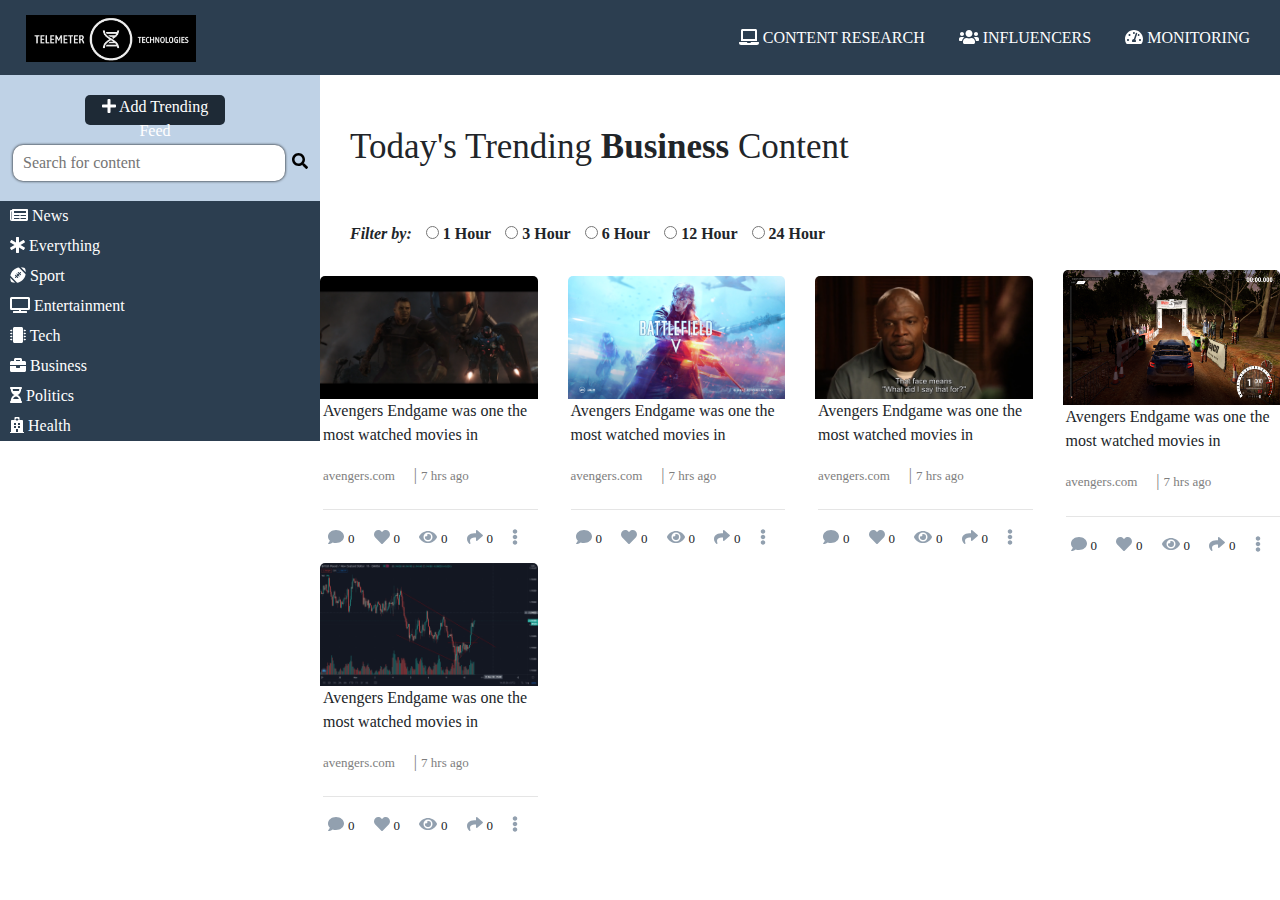
==== Client 1/index.html @ 8298a96a "Version 1.0.0" ====
<!DOCTYPE html>
<html lang="en">
<head>
    <meta charset="UTF-8">
    <meta name="viewport" content="width=device-width, initial-scale=1.0">
    <title>Tshifhiwa Tsha Venda</title>
        <!--Frameworks-->
        <link rel="stylesheet" href="bootstrap/css/bootstrap-grid.css" />
        <link rel="stylesheet" href="bootstrap/css/bootstrap-grid.min.css" />
        <link rel="stylesheet" href="bootstrap/css/bootstrap.css" />
        <link rel="stylesheet" href="bootstrap/css/bootstrap.min.css" />
        <link rel="stylesheet" href="font/bootstrap/bootstrap-icons.css" />


    <link rel="stylesheet" href="CSS/index.css">
    <script src="js/all.js"></script>



</head>
<body>
    <nav>   
        <input type="checkbox" id="check">         
        <label for="check">
            <i class="fas fa-bars" id="menu"></i>
            <i class="fas fa-times" id="cancel"></i>
        </label>
        <img src="Images/logo_transparents.jpg" alt="">
        <ul class="menuList">                
            <li><a href="/index.html"> <i class="fas fa-laptop"></i> Content Research</a>
                <ul class="dropdown1" style="width: 20%;">
                    <li><a href=""><i class="fas fa-bookmark"></i> Saved Content</a></li>
                    <li><a href="">Most Shared</a></li>
                    <li><a href="">Trending Now</a></li>
                    <li><a href="">Backlinks</a></li>
                    <li><a href="">Content Analysis</a></li>
                    <li><a href="">Facebook Analyzer</a></li>
                </ul>
            </li>
            <li><a href="#"><i class="fas fa-users"></i> Influencers</a>
                <ul class="dropdown1">
                    <li><a href="">Link1</a></li>
                    <li><a href="">Link1</a></li>
                    <li><a href="">Link1</a></li>
                </ul>
            </li>
            <li><a href="#"><i class="fas fa-tachometer-alt"></i> Monitoring</a>
                <ul class="dropdown1">                    
                    <li><a href="">Link1</a></li>
                    <li><a href="">Link1</a></li>
                    <li><a href="">Link1</a></li>
                </ul>
            </li>            
        </ul> 
    </nav>  
    <div class="sidebar">
        <button class="btnAdd"><i class="fas fa-plus"></i> Add Trending Feed</button>
        <input type="search" class="searchBar" spellcheck="false" placeholder="Search for content">
        <button  class="search-btn" ><i class="fas fa-search"></i></button>  
        <a href=""><i class="fas fa-newspaper"></i> News</a>
        <a href=""><i class="fas fa-star-of-life"></i> Everything</a>
        <a href=""><i class="fas fa-football-ball"></i> Sport</a>
        <a href=""><i class="fas fa-tv"></i> Entertainment</a>
        <a href=""><i class="fas fa-microchip"></i> Tech</a>
        <a href=""><i class="fas fa-briefcase"></i> Business</a>
        <a href=""><i class="fas fa-hourglass-half"></i> Politics</a>
        <a href=""><i class="fas fa-hospital"></i> Health</a>
    </div>   
    <div class="main-content">
        <div class="top">
            <p class="heading">Today's Trending <label for=""><b>Business</b></label> Content</p><br>        
            <p><b><i>Filter by: </i>
                <input class="radio-all" type="radio" name="filter" id="hour-1">
                <label for="hour-1">1 Hour</label>
                <input class="radio-all" type="radio" name="filter" id="hour-3">
                <label for="hour-3">3 Hour</label>
                <input class="radio-all" type="radio" name="filter" id="hour-6">
                <label for="hour-6">6 Hour</label>
                <input class="radio-all" type="radio" name="filter" id="hour-12">
                <label for="hour-12">12 Hour</label>
                <input class="radio-all" type="radio" name="filter" id="hour-24">
                <label for="hour-24">24 Hour</label>
            </b>
        </p>
        </div> 
        <div class="row align-items-center">
            <div class="col-sm-12 col-md-6 col-lg-4 col-xl-3">
                <img class="newsIMG" src="Images/avengers.png" alt="">
                <div class="quote">
                    <p>Avengers Endgame was one the most watched movies in</p>
                    <p style="color: rgb(126, 126, 126);"><label for="link">avengers.com</label> | <label for="hours">7 hrs ago</label></p>
                    <hr>
                    <i onclick="myClickComment(this)" class="fas fa-comment comment"></i>                    
                    <label for="comment" id="cmt">0</label>
                    <i onclick="myClickLike(this)" class="fas fa-heart like"></i>
                    <label for="like" id="lk">0</label>
                    <i onclick="myClickViews(this)" class="fas fa-eye views"></i>
                    <label for="views" id="vws">0</label>
                    <i onclick="myClickShare(this)" class="fas fa-share share"></i>
                    <label for="share" id="shr">0</label>
                    <i onclick="myClickEdit(this)" class="fas fa-ellipsis-v edit"></i>                    
                </div>                
            </div>
            <div class="col-sm-12 col-md-6 col-lg-4 col-xl-3">
                <img class="newsIMG" src="Images/battlefield.png" alt="">
                <div class="quote">
                    <p>Avengers Endgame was one the most watched movies in</p>
                    <p style="color: rgb(126, 126, 126);"><label for="link">avengers.com</label> | <label for="hours">7 hrs ago</label></p>
                    <hr>
                    <i onclick="myClickComment(this)" class="fas fa-comment comment"></i>                    
                    <label for="comment" id="cmt">0</label>
                    <i onclick="myClickLike(this)" class="fas fa-heart like"></i>
                    <label for="like" id="lk">0</label>
                    <i onclick="myClickViews(this)" class="fas fa-eye views"></i>
                    <label for="views" id="vws">0</label>
                    <i onclick="myClickShare(this)" class="fas fa-share share"></i>
                    <label for="share" id="shr">0</label>
                    <i onclick="myClickEdit(this)" class="fas fa-ellipsis-v edit"></i>                    
                </div>
            </div>
            <div class="col-sm-12 col-md-6 col-lg-4 col-xl-3">
                <img class="newsIMG" src="Images/chris.png" alt="">
                <div class="quote">
                    <p>Avengers Endgame was one the most watched movies in</p>
                    <p style="color: rgb(126, 126, 126);"><label for="link">avengers.com</label> | <label for="hours">7 hrs ago</label></p>
                    <hr>
                    <i onclick="myClickComment(this)" class="fas fa-comment comment"></i>                    
                    <label for="comment" id="cmt">0</label>
                    <i onclick="myClickLike(this)" class="fas fa-heart like"></i>
                    <label for="like" id="lk">0</label>
                    <i onclick="myClickViews(this)" class="fas fa-eye views"></i>
                    <label for="views" id="vws">0</label>
                    <i onclick="myClickShare(this)" class="fas fa-share share"></i>
                    <label for="share" id="shr">0</label>
                    <i onclick="myClickEdit(this)" class="fas fa-ellipsis-v edit"></i>                    
                </div>
            </div>
            <div class="col-sm-12 col-md-6 col-lg-4 col-xl-3">
                <img class="newsIMG" src="Images/dirt.png" alt="">
                <div class="quote">
                    <p>Avengers Endgame was one the most watched movies in</p>
                    <p style="color: rgb(126, 126, 126);"><label for="link">avengers.com</label> | <label for="hours">7 hrs ago</label></p>
                    <hr>
                    <i onclick="myClickComment(this)" class="fas fa-comment comment"></i>                    
                    <label for="comment" id="cmt">0</label>
                    <i onclick="myClickLike(this)" class="fas fa-heart like"></i>
                    <label for="like" id="lk">0</label>
                    <i onclick="myClickViews(this)" class="fas fa-eye views"></i>
                    <label for="views" id="vws">0</label>
                    <i onclick="myClickShare(this)" class="fas fa-share share"></i>
                    <label for="share" id="shr">0</label>
                    <i onclick="myClickEdit(this)" class="fas fa-ellipsis-v edit"></i>                    
                </div>
            </div>
            <div class="col-sm-12 col-md-6 col-lg-4 col-xl-3">
                <img class="newsIMG" src="Images/forex.png" alt="">
                <div class="quote">
                    <p>Avengers Endgame was one the most watched movies in</p>
                    <p style="color: rgb(126, 126, 126);"><label for="link">avengers.com</label> | <label for="hours">7 hrs ago</label></p>
                    <hr>
                    <i onclick="myClickComment(this)" class="fas fa-comment comment"></i>                    
                    <label for="comment" id="cmt">0</label>
                    <i onclick="myClickLike(this)" class="fas fa-heart like"></i>
                    <label for="like" id="lk">0</label>
                    <i onclick="myClickViews(this)" class="fas fa-eye views"></i>
                    <label for="views" id="vws">0</label>
                    <i onclick="myClickShare(this)" class="fas fa-share share"></i>
                    <label for="share" id="shr">0</label>
                    <i onclick="myClickEdit(this)" class="fas fa-ellipsis-v edit"></i>                    
                </div>
            </div>
        </div>
    </div> 
</body>
</html>
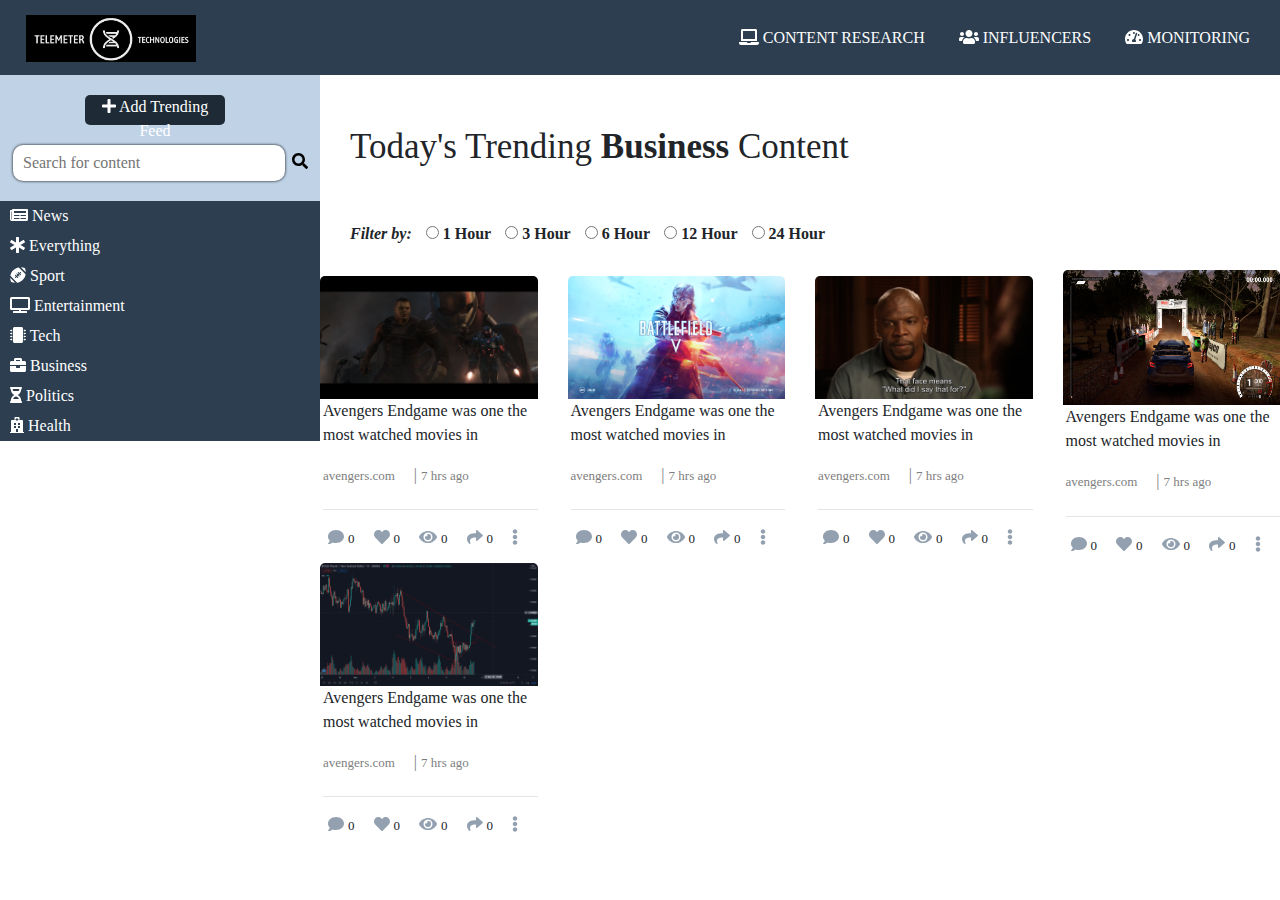
==== commit b2d8685d: "Version 1.0.1" ====
--- a/Client 1/index.html
+++ b/Client 1/index.html
@@ -1,9 +1,9 @@
 <!DOCTYPE html>
 <html lang="en">
 <head>
-    <meta charset="UTF-8">
-    <meta name="viewport" content="width=device-width, initial-scale=1.0">
+    
     <title>Tshifhiwa Tsha Venda</title>
+    <meta charset = "UTF-8" name="viewport" content="width=device-width, initial-scale=1.0">
         <!--Frameworks-->
         <link rel="stylesheet" href="bootstrap/css/bootstrap-grid.css" />
         <link rel="stylesheet" href="bootstrap/css/bootstrap-grid.min.css" />
@@ -11,12 +11,8 @@
         <link rel="stylesheet" href="bootstrap/css/bootstrap.min.css" />
         <link rel="stylesheet" href="font/bootstrap/bootstrap-icons.css" />
 
-
     <link rel="stylesheet" href="CSS/index.css">
     <script src="js/all.js"></script>
-
-
-
 </head>
 <body>
     <nav>   
@@ -84,7 +80,7 @@
         </p>
         </div> 
         <div class="row align-items-center">
-            <div class="col-sm-12 col-md-6 col-lg-4 col-xl-3">
+            <div class="col-sm-12 col-md-6 col-lg-4 col-xl-3 post">
                 <img class="newsIMG" src="Images/avengers.png" alt="">
                 <div class="quote">
                     <p>Avengers Endgame was one the most watched movies in</p>
@@ -101,7 +97,7 @@
                     <i onclick="myClickEdit(this)" class="fas fa-ellipsis-v edit"></i>                    
                 </div>                
             </div>
-            <div class="col-sm-12 col-md-6 col-lg-4 col-xl-3">
+            <div class="col-sm-12 col-md-6 col-lg-4 col-xl-3 post">
                 <img class="newsIMG" src="Images/battlefield.png" alt="">
                 <div class="quote">
                     <p>Avengers Endgame was one the most watched movies in</p>
@@ -118,7 +114,7 @@
                     <i onclick="myClickEdit(this)" class="fas fa-ellipsis-v edit"></i>                    
                 </div>
             </div>
-            <div class="col-sm-12 col-md-6 col-lg-4 col-xl-3">
+            <div class="col-sm-12 col-md-6 col-lg-4 col-xl-3 post">
                 <img class="newsIMG" src="Images/chris.png" alt="">
                 <div class="quote">
                     <p>Avengers Endgame was one the most watched movies in</p>
@@ -135,7 +131,7 @@
                     <i onclick="myClickEdit(this)" class="fas fa-ellipsis-v edit"></i>                    
                 </div>
             </div>
-            <div class="col-sm-12 col-md-6 col-lg-4 col-xl-3">
+            <div class="col-sm-12 col-md-6 col-lg-4 col-xl-3 post">
                 <img class="newsIMG" src="Images/dirt.png" alt="">
                 <div class="quote">
                     <p>Avengers Endgame was one the most watched movies in</p>
@@ -152,7 +148,7 @@
                     <i onclick="myClickEdit(this)" class="fas fa-ellipsis-v edit"></i>                    
                 </div>
             </div>
-            <div class="col-sm-12 col-md-6 col-lg-4 col-xl-3">
+            <div class="col-sm-12 col-md-6 col-lg-4 col-xl-3 post">
                 <img class="newsIMG" src="Images/forex.png" alt="">
                 <div class="quote">
                     <p>Avengers Endgame was one the most watched movies in</p>
--- a/Client 1/CSS/index.css
+++ b/Client 1/CSS/index.css
@@ -178,8 +178,28 @@
     font-size: 13px;
     margin-right: 15px;
 }
-@media (max-width: 640px) {
-    
+@media (max-width: 765px) {
+   .post{
+    margin-bottom:10px;
+    background-color:rgb(240,240,240);
+    border-radius:4px;
+    padding-top:10px;
+   }
+   .newsIMG{
+    border-radius:20px;
+   }
+    .post:hover{
+        cursor:pointer;
+        
+    }
+    .sidebar{
+        visibility:hidden;
+        position:absolute;
+    }
+    .main-content{
+        text-align:center;
+        margin-left:12.5%;
+    }
     label #menu {
         display: block;
     }
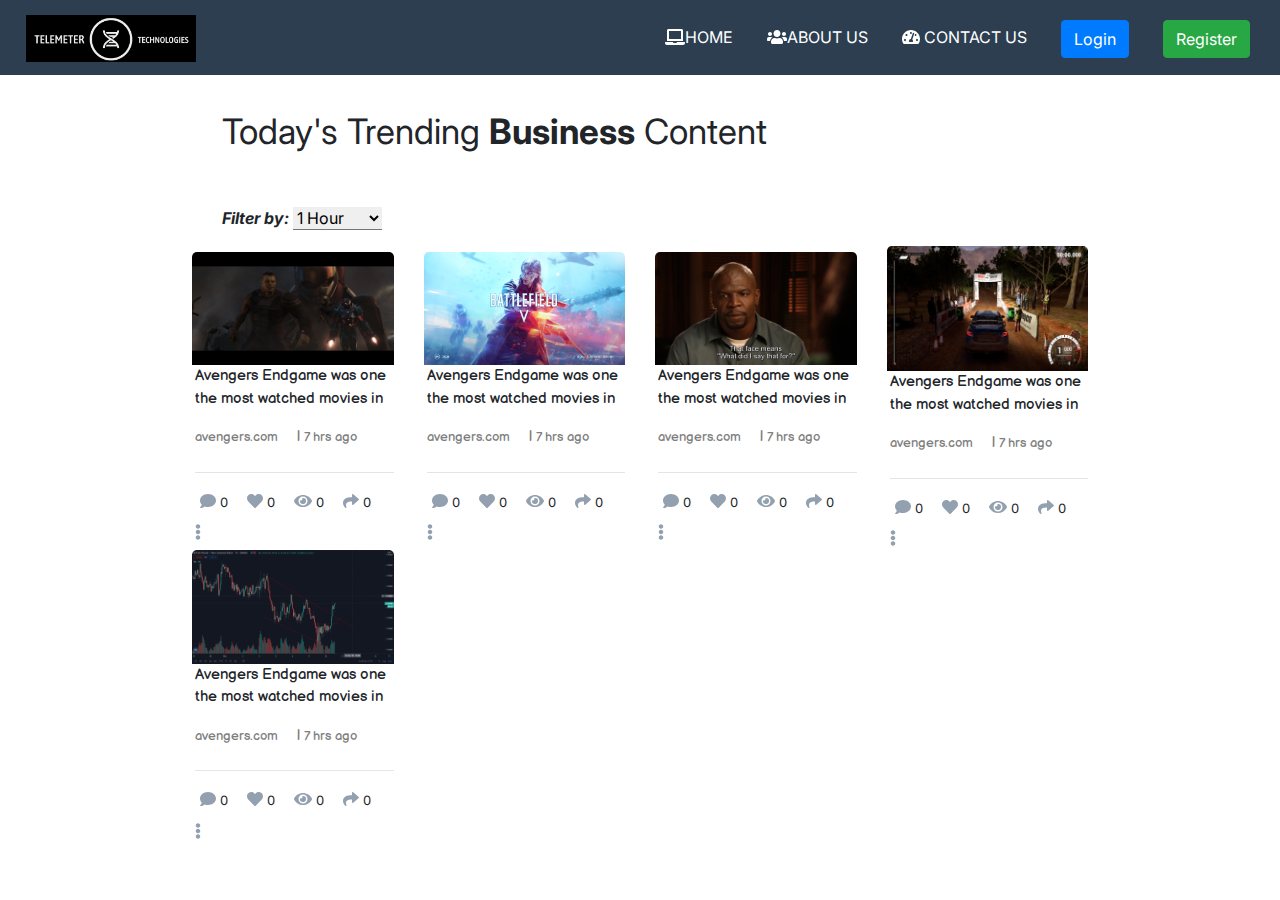
==== commit e6d57202: "Version 1.0.2" ====
--- a/Client 1/index.html
+++ b/Client 1/index.html
@@ -11,6 +11,11 @@
         <link rel="stylesheet" href="bootstrap/css/bootstrap.min.css" />
         <link rel="stylesheet" href="font/bootstrap/bootstrap-icons.css" />
 
+        <!--Fonts-->
+        <link rel="preconnect" href="https://fonts.gstatic.com">
+		<link href="https://fonts.googleapis.com/css2?family=Inter&family=Open+Sans&display=swap" rel="stylesheet">
+		<link href="https://fonts.googleapis.com/css2?family=Balsamiq+Sans&display=swap" rel="stylesheet">
+
     <link rel="stylesheet" href="CSS/index.css">
     <script src="js/all.js"></script>
 </head>
@@ -21,61 +26,31 @@
             <i class="fas fa-bars" id="menu"></i>
             <i class="fas fa-times" id="cancel"></i>
         </label>
-        <img src="Images/logo_transparents.jpg" alt="">
+        <img src="Images/logo_transparents.jpg" alt="" id="logo" />
         <ul class="menuList">                
-            <li><a href="/index.html"> <i class="fas fa-laptop"></i> Content Research</a>
-                <ul class="dropdown1" style="width: 20%;">
-                    <li><a href=""><i class="fas fa-bookmark"></i> Saved Content</a></li>
-                    <li><a href="">Most Shared</a></li>
-                    <li><a href="">Trending Now</a></li>
-                    <li><a href="">Backlinks</a></li>
-                    <li><a href="">Content Analysis</a></li>
-                    <li><a href="">Facebook Analyzer</a></li>
-                </ul>
-            </li>
-            <li><a href="#"><i class="fas fa-users"></i> Influencers</a>
-                <ul class="dropdown1">
-                    <li><a href="">Link1</a></li>
-                    <li><a href="">Link1</a></li>
-                    <li><a href="">Link1</a></li>
-                </ul>
-            </li>
-            <li><a href="#"><i class="fas fa-tachometer-alt"></i> Monitoring</a>
-                <ul class="dropdown1">                    
-                    <li><a href="">Link1</a></li>
-                    <li><a href="">Link1</a></li>
-                    <li><a href="">Link1</a></li>
-                </ul>
-            </li>            
-        </ul> 
+            <li><a href="/index.html"> <i class="fas fa-laptop"></i>Home</a></li>
+            <li><a href="#"><i class="fas fa-users"></i>About us</a></li>
+            <li><a href="#"><i class="fas fa-tachometer-alt"></i> Contact us</a></li>
+            <hr id="navbar_sep"/>
+            <li id="login_li"><button type="button" id="btnLogin" runat="server" class="btn btn-primary" >Login</button></li>
+            <li><button id="btnReg" type="button" runat="server" id="btnRegister" class="btn btn-success">Register</button></li>
+         </ul>
+
     </nav>  
-    <div class="sidebar">
-        <button class="btnAdd"><i class="fas fa-plus"></i> Add Trending Feed</button>
-        <input type="search" class="searchBar" spellcheck="false" placeholder="Search for content">
-        <button  class="search-btn" ><i class="fas fa-search"></i></button>  
-        <a href=""><i class="fas fa-newspaper"></i> News</a>
-        <a href=""><i class="fas fa-star-of-life"></i> Everything</a>
-        <a href=""><i class="fas fa-football-ball"></i> Sport</a>
-        <a href=""><i class="fas fa-tv"></i> Entertainment</a>
-        <a href=""><i class="fas fa-microchip"></i> Tech</a>
-        <a href=""><i class="fas fa-briefcase"></i> Business</a>
-        <a href=""><i class="fas fa-hourglass-half"></i> Politics</a>
-        <a href=""><i class="fas fa-hospital"></i> Health</a>
-    </div>   
+   
     <div class="main-content">
+    	<div class="posts_container">
         <div class="top">
             <p class="heading">Today's Trending <label for=""><b>Business</b></label> Content</p><br>        
             <p><b><i>Filter by: </i>
-                <input class="radio-all" type="radio" name="filter" id="hour-1">
-                <label for="hour-1">1 Hour</label>
-                <input class="radio-all" type="radio" name="filter" id="hour-3">
-                <label for="hour-3">3 Hour</label>
-                <input class="radio-all" type="radio" name="filter" id="hour-6">
-                <label for="hour-6">6 Hour</label>
-                <input class="radio-all" type="radio" name="filter" id="hour-12">
-                <label for="hour-12">12 Hour</label>
-                <input class="radio-all" type="radio" name="filter" id="hour-24">
-                <label for="hour-24">24 Hour</label>
+            	<select id="filterSelect">
+            		<option value=1>1 Hour</option>
+            		<option value=3>3 Hours</option>
+            		<option value=24>24 Hours</option>
+            		<option value=168>1 Week</option>
+            		<option value=744>1 Month</option>
+            		<option value=1488>2 Months</option>
+            	</select>
             </b>
         </p>
         </div> 
--- a/Client 1/CSS/index.css
+++ b/Client 1/CSS/index.css
@@ -6,7 +6,10 @@
 }
 body {
     /* background: #bfd2e6; */
-    font-family: abel;
+    
+    font-family: 'Inter', sans-serif;
+
+    /*font-family: 'Open Sans', sans-serif;*/
 }
 nav {
     height: 75px;
@@ -19,6 +22,10 @@
     left: 2%;
     top: 15px;
 }
+.quote > p{
+    font-family: 'Balsamiq Sans', cursive;
+    font-size:15px;
+}
 .menuList {
     float: right;
     margin-right: 15px;
@@ -36,6 +43,12 @@
     position: relative;
     color: white;
     text-transform: uppercase;
+}
+#filterSelect{
+    border-top:0;
+    border-left:0;
+    border-right:0;
+    outline:none;
 }
 #check {
     display: none;
@@ -50,6 +63,7 @@
     margin-right: 40px;
     cursor: pointer;
     display: none;
+    margin-left:10px;
 }
 .dropdown1 {
     background: #1e2a36;
@@ -124,8 +138,8 @@
     background-color: #bfd2e6;
 }
 .main-content {
-    float: left;
-    width: 75%;
+    margin-left:15%;
+    width:70%;
 
 }
 .sidebar a{
@@ -178,7 +192,16 @@
     font-size: 13px;
     margin-right: 15px;
 }
+@media(min-width:766px){
+            #navbar_sep{
+        display:none;
+        position:absolute;
+    }
+}
 @media (max-width: 765px) {
+    #logo{
+        margin-left:34%;
+    }
    .post{
     margin-bottom:10px;
     background-color:rgb(240,240,240);
@@ -199,9 +222,10 @@
     .main-content{
         text-align:center;
         margin-left:12.5%;
+        z-index:1;
     }
     label #menu {
-        display: block;
+        display:block;
     }
     .menuList {
         position: fixed;
@@ -221,7 +245,13 @@
     .menuList li {
         display: block;
         margin: auto 0;
+        z-index:2;
         line-height: 30px;
+        
+    }
+    .menuList{
+        padding-bottom:10px;
+        z-index:2;
     }
     .menuList a {
         font-size: 12px;
@@ -253,4 +283,12 @@
         width: 30%;
         border-radius: 10px;
     } 
-}
+    #btnReg{
+        margin-top:10px;
+        width:25%
+    }
+    #btnLogin{
+        width:25%;
+    }
+
+}
